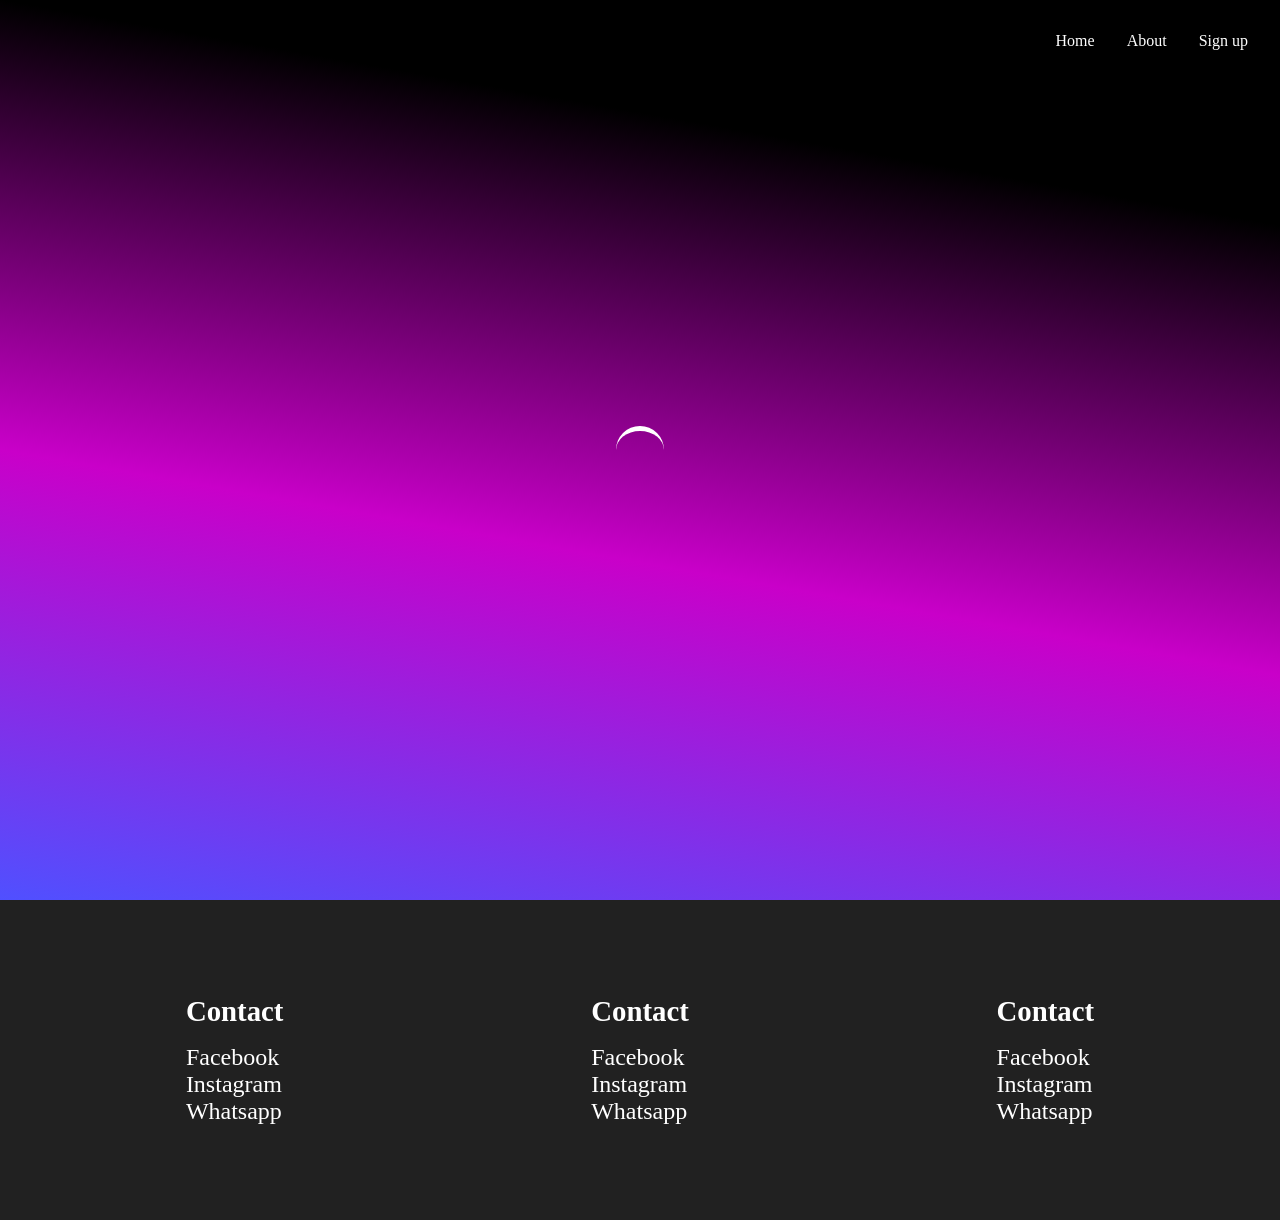
==== index.html @ 79e91a39 "Task1-(1)" ====
<!DOCTYPE html>
<html lang="en">
<head>
    <meta charset="UTF-8">
    <meta name="viewport" content="width=device-width, initial-scale=1.0">
    <link rel="stylesheet" href="style.css"/>
    <title>Document</title>
</head>
<body>
    <nav>
        <div class="logo">

        </div>
        <ul class="options">
            <li>Home</li>
            <li>About</li>
            <li>Sign up</li>
        </ul>
    </nav>
    <main>
        <div class="loading"></div>
    </main>
    <footer>
        <ul class="contact">
            <li class="cHead">Contact</li>
            <li>Facebook</li>
            <li>Instagram</li>
            <li>Whatsapp</li>
        </ul>
        <ul class="contact">
            <li class="cHead">Contact</li>
            <li>Facebook</li>
            <li>Instagram</li>
            <li>Whatsapp</li>
        </ul>
        <ul class="contact">
            <li class="cHead">Contact</li>
            <li>Facebook</li>
            <li>Instagram</li>
            <li>Whatsapp</li>
        </ul>
    </footer>
</body>
</html>
---- style.css ----
* {
    margin: 0px;
    padding: 0px;
    box-sizing: border-box;
    color: white;
}

nav {
    width: 100%;
    padding: 1rem;
    position: fixed;
    top: 0px;
    left: 0px;
    display: flex;
    justify-content: space-between;
    align-items: center;
    cursor: pointer;
}

.options  {
    list-style: none;
    display: flex;
}

.options li {
    padding: 1rem;
    transition-duration: 0.3s;
    transition-timing-function: ease-in-out;
}

.options li:hover {
    background-color: rgba(255, 255, 255, 0.223);
    border-radius: 1rem;
}

main {
    height: 100vh;
    width: 100%;
    display: flex;
    align-items: center;
    justify-content: center;
    background: linear-gradient(190deg, rgb(0, 0, 0) 20%, rgb(201, 0, 201), rgb(80, 80, 255));
}

.loading {
    height: 3rem;
    width: 3rem;
    border-radius: 50%;
    border-top: 5px solid white;
    animation-name: loading;
    animation-timing-function: ease-in;
    animation-iteration-count: infinite;
    animation-duration: 1s;
    animation-delay: 0.5s;
}

@keyframes loading {
    50% {
        transform: rotate(90deg);
    }

    100% {
        transform: rotate(360deg);
    }
}

footer {
    height: 20rem;
    padding: 2rem;
    font-size: 1.5rem;
    display: flex;
    align-items: center;
    justify-content: space-around;
    background-color: rgb(33, 33, 33);
}

.contact {
    display: flex;
    flex-direction: column;
    list-style: none;
}

.cHead {
    font-size: 1.8rem;
    font-weight: 900;
    margin-bottom: 1rem;
}
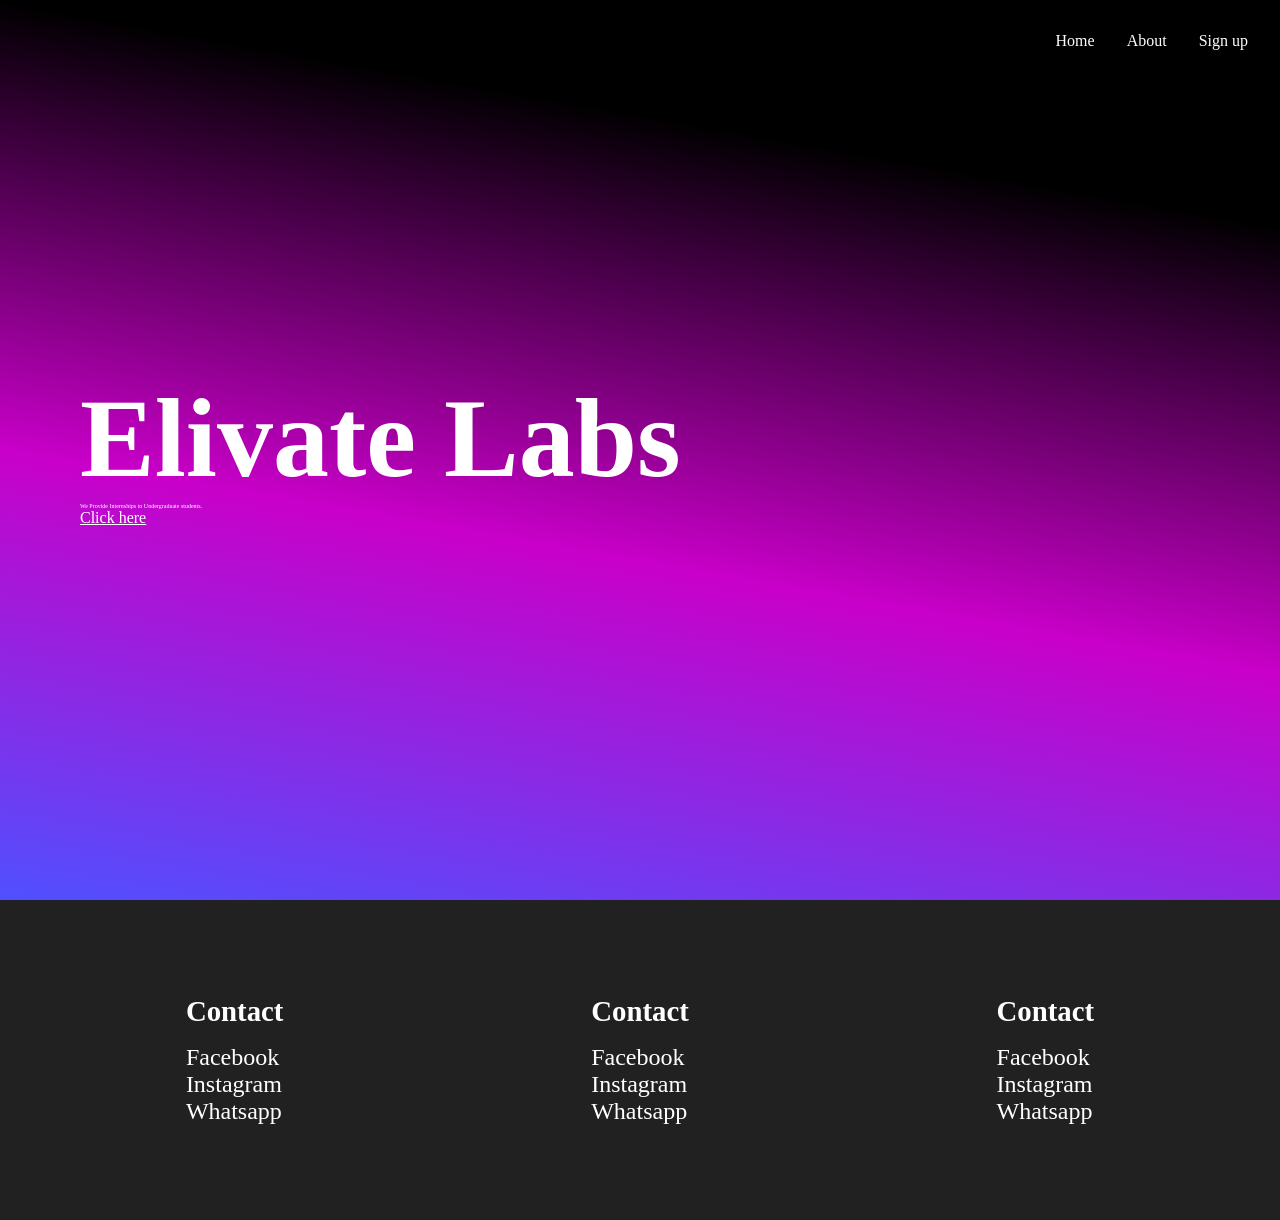
==== commit 1317febd: "task1-(2)" ====
--- a/index.html
+++ b/index.html
@@ -18,7 +18,11 @@
         </ul>
     </nav>
     <main>
-        <div class="loading"></div>
+        <div class="hero">
+            <h1>Elivate Labs</h1>
+            <p>We Provide Internships to Undergraduate students.</p>
+            <a href="">Click here</a>            
+        </div>
     </main>
     <footer>
         <ul class="contact">
--- a/style.css
+++ b/style.css
@@ -42,26 +42,19 @@
     background: linear-gradient(190deg, rgb(0, 0, 0) 20%, rgb(201, 0, 201), rgb(80, 80, 255));
 }
 
-.loading {
-    height: 3rem;
-    width: 3rem;
-    border-radius: 50%;
-    border-top: 5px solid white;
-    animation-name: loading;
-    animation-timing-function: ease-in;
-    animation-iteration-count: infinite;
-    animation-duration: 1s;
-    animation-delay: 0.5s;
+.hero {
+    width: 100%;
+    padding: 5rem;
+    display: flex;
+    flex-direction: column;
 }
 
-@keyframes loading {
-    50% {
-        transform: rotate(90deg);
-    }
+.hero h1 {
+    font-size: 7rem;
+}
 
-    100% {
-        transform: rotate(360deg);
-    }
+.hero p {
+    font-size: 2%;
 }
 
 footer {
@@ -84,4 +77,17 @@
     font-size: 1.8rem;
     font-weight: 900;
     margin-bottom: 1rem;
+}
+
+@media (max-width: 768px){
+    .hero {
+        padding: 1rem;
+    }
+    .hero h1 {
+        font-size: 4rem;
+    }
+
+    .hero p {
+        font-size: 2rem;
+    }
 }
